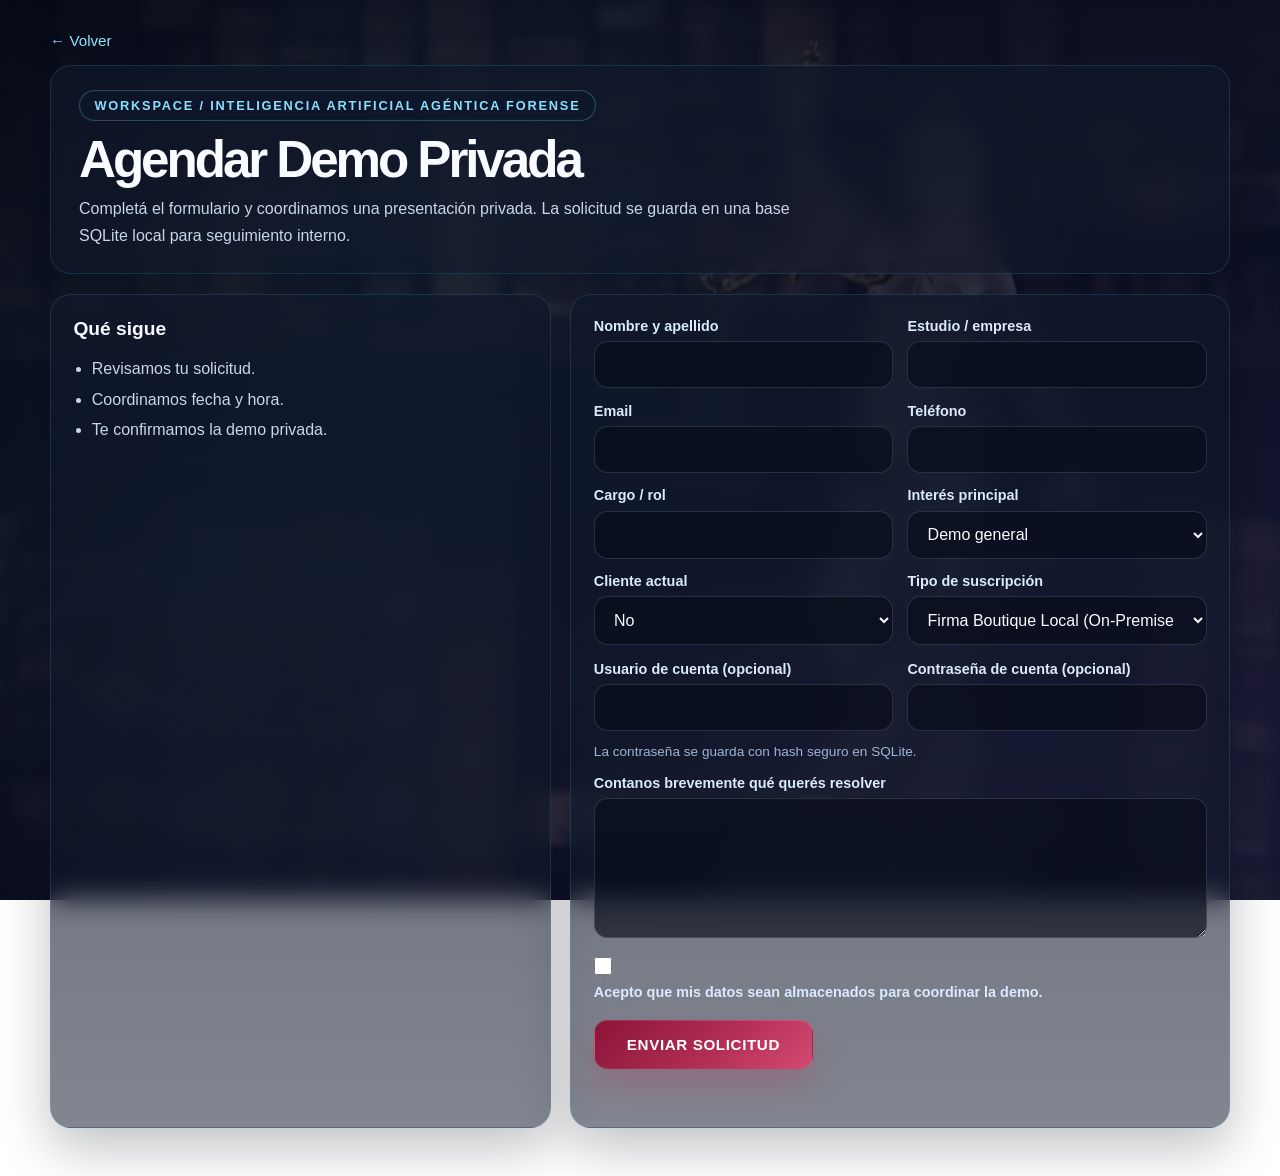
==== agenda-demo.html @ fa38c813 "deploy: JuanCarlosGays/Aequo@5e6d93a78b17ef0241f27243c75415107c44dff4" ====
<!DOCTYPE html>
<html lang="es">
<head>
    <meta charset="UTF-8">
    <meta name="viewport" content="width=device-width, initial-scale=1.0">
    <title>Aequo — Agenda Demo Privada</title>
    <link rel="stylesheet" href="css/styles.css?v=11">
</head>
<body class="agenda-body">
    <main class="agenda-page">
        <section class="agenda-page-hero landing-section visible">
            <div class="agenda-page-shell">
                <a href="index.html" class="agenda-back-link">← Volver</a>
                <div class="agenda-hero-card">
                    <span class="hero-kicker">Workspace / Inteligencia Artificial Agéntica Forense</span>
                    <h1>Agendar Demo Privada</h1>
                    <p>Completá el formulario y coordinamos una presentación privada. La solicitud se guarda en una base SQLite local para seguimiento interno.</p>
                </div>
                <div class="agenda-layout">
                    <section class="agenda-copy-card">
                        <h2>Qué sigue</h2>
                        <ul>
                            <li>Revisamos tu solicitud.</li>
                            <li>Coordinamos fecha y hora.</li>
                            <li>Te confirmamos la demo privada.</li>
                        </ul>
                    </section>

                    <section class="agenda-form-card">
                        <form id="agenda-form" class="agenda-form">
                            <div class="agenda-grid">
                                <label>
                                    <span>Nombre y apellido</span>
                                    <input name="nombre" type="text" required />
                                </label>
                                <label>
                                    <span>Estudio / empresa</span>
                                    <input name="empresa" type="text" required />
                                </label>
                                <label>
                                    <span>Email</span>
                                    <input name="email" type="email" required />
                                </label>
                                <label>
                                    <span>Teléfono</span>
                                    <input name="telefono" type="text" required />
                                </label>
                                <label>
                                    <span>Cargo / rol</span>
                                    <input name="cargo" type="text" required />
                                </label>
                                <label>
                                    <span>Interés principal</span>
                                    <select name="interes">
                                        <option>Demo general</option>
                                        <option>Casos penales</option>
                                        <option>Casos familiares</option>
                                        <option>Casos laborales</option>
                                        <option>Implementación corporativa</option>
                                    </select>
                                </label>
                                <label>
                                    <span>Cliente actual</span>
                                    <select name="es_cliente">
                                        <option value="no" selected>No</option>
                                        <option value="si">Sí</option>
                                    </select>
                                </label>
                                <label>
                                    <span>Tipo de suscripción</span>
                                    <select name="subscription_type">
                                        <option>Firma Boutique Local (On-Premise)</option>
                                        <option>Estudio Asociado (Cloud Gestionado)</option>
                                        <option>Firma Corporativa (Cloud Aislado)</option>
                                        <option>Plan Élite / Enterprise</option>
                                        <option>Plan Crédito Base</option>
                                        <option>Plan Crédito Premium</option>
                                        <option>Aequo Ciudadano (Express)</option>
                                        <option>Suscripción Litigio Activo</option>
                                    </select>
                                </label>
                            </div>

                            <div class="agenda-grid">
                                <label>
                                    <span>Usuario de cuenta (opcional)</span>
                                    <input name="username" type="text" />
                                </label>
                                <label>
                                    <span>Contraseña de cuenta (opcional)</span>
                                    <input name="password" type="password" />
                                </label>
                            </div>
                            <p class="agenda-help">La contraseña se guarda con hash seguro en SQLite.</p>

                            <label class="full-width">
                                <span>Contanos brevemente qué querés resolver</span>
                                <textarea name="mensaje" rows="6"></textarea>
                            </label>

                            <label class="consent-row">
                                <input name="consentimiento" type="checkbox" required />
                                <span>Acepto que mis datos sean almacenados para coordinar la demo.</span>
                            </label>

                            <button type="submit" class="btn-primary agenda-submit">Enviar solicitud</button>
                            <p id="agenda-status" class="agenda-status" aria-live="polite"></p>
                        </form>
                    </section>
                </div>
            </div>
        </section>
    </main>
    <script type="module" src="js/agenda.js?v=4"></script>
</body>
</html>
---- css/styles.css ----
/* Reset y Base */
* {
    margin: 0;
    padding: 0;
    box-sizing: border-box;
}

html {
    scroll-behavior: smooth;
}

body {
    font-family: 'Inter', 'Segoe UI', 'Roboto', sans-serif;
    background:
        radial-gradient(circle at top, rgba(103, 216, 255, 0.12), transparent 35%),
        radial-gradient(circle at 80% 20%, rgba(139, 92, 246, 0.14), transparent 28%),
        linear-gradient(135deg, #050816 0%, #0a1026 40%, #111833 100%);
    background-attachment: fixed;
    color: #e2e8f0;
    min-height: 100vh;
    position: relative;
    overflow-x: hidden;
}

/* Splash Screen */
.splash-screen {
    position: fixed;
    top: 0;
    left: 0;
    width: 100%;
    height: 100%;
    display: flex;
    justify-content: center;
    align-items: center;
    background: linear-gradient(135deg, #0a0e27 0%, #151d3b 50%, #1a1f3a 100%);
    z-index: 9999;
    animation: splash-fade-out 0.45s ease-out 1.95s forwards;
    pointer-events: none;
}

.splash-logo-wrapper {
    position: fixed;
    top: 50%;
    left: 50%;
    transform: translate(-50%, -50%);
    animation: splash-fade-in-out 2.1s ease-in-out forwards;
    filter: drop-shadow(0 0 50px rgba(103, 216, 255, 0.4));
}

.splash-logo {
    height: 70vh;
    width: auto;
    display: block;
    animation: hex-y-spin 2.2s ease-in-out infinite;
}

@keyframes splash-fade-in-out {
    0% {
        opacity: 0;
        pointer-events: auto;
    }
    15% {
        opacity: 1;
    }
    88.75% {
        opacity: 1;
    }
    100% {
        opacity: 0;
        pointer-events: none;
    }
}

@keyframes splash-fade-out {
    0% {
        opacity: 1;
    }
    100% {
        opacity: 0;
        visibility: hidden;
    }
}

/* Fondo Premium con imagen de justicia */
body::before {
    content: '';
    position: fixed;
    top: 0;
    left: 0;
    width: 100%;
    height: 100%;
    background-image: 
        linear-gradient(135deg, rgba(5, 8, 22, 0.88) 0%, rgba(10, 16, 38, 0.82) 50%, rgba(15, 20, 45, 0.9) 100%),
        url('../assets/fondo_justicia.jfif');
    background-size: cover, cover;
    background-position: center, center;
    background-repeat: no-repeat, no-repeat;
    background-attachment: fixed, fixed;
    pointer-events: none;
    z-index: 0;
}

/* Overlay Premium con gradientes radiales adicionales */
body::after {
    content: '';
    position: fixed;
    top: 0;
    left: 0;
    width: 100%;
    height: 100%;
    background: 
        radial-gradient(circle at 20% 50%, rgba(103, 216, 255, 0.07) 0%, transparent 48%),
        radial-gradient(circle at 80% 80%, rgba(139, 92, 246, 0.08) 0%, transparent 42%),
        radial-gradient(circle at 40% 20%, rgba(103, 216, 255, 0.05) 0%, transparent 38%);
    pointer-events: none;
    z-index: 0;
}

main {
    position: relative;
    z-index: 1;
    opacity: 1;
}

.footer-container {
    opacity: 1;
}

body.main-visible main,
body.main-visible .footer-container {
    animation: main-page-fade-in 0.6s ease-out forwards;
}

@keyframes main-page-fade-in {
    0% {
        opacity: 0;
    }
    100% {
        opacity: 1;
    }
}

@keyframes section-fade-in {
    0% {
        opacity: 0;
        transform: translateY(32px);
    }
    100% {
        opacity: 1;
        transform: translateY(0);
    }
}

/* Navegación */
.nav-container {
    display: none;
}

.nav-links {
    display: flex;
    gap: 2.5rem;
    align-items: center;
    justify-content: center;
    margin-top: 3.5rem;
    flex-wrap: wrap;
}

.nav-links a {
    color: #cbd5e1;
    text-decoration: none;
    font-size: 1rem;
    font-weight: 500;
    transition: all 0.3s ease;
    position: relative;
    padding: 0.5rem 0;
}

.nav-links a::after {
    content: '';
    position: absolute;
    bottom: -4px;
    left: 0;
    width: 0;
    height: 2px;
    background: linear-gradient(90deg, #67d8ff, #8b5cf6);
    transition: width 0.3s ease;
}

.nav-links a:hover {
    color: #67d8ff;
}

.nav-links a:hover::after {
    width: 100%;
}

.btn-nav {
    padding: 0.75rem 1.75rem;
    background: linear-gradient(135deg, #67d8ff, #8b5cf6);
    color: #0a0e27;
    border-radius: 0.5rem;
    font-weight: 700;
    cursor: pointer;
    border: none;
    font-size: 1rem;
    transition: all 0.3s ease;
    box-shadow: 0 10px 30px rgba(103, 216, 255, 0.2);
}

.btn-nav:hover {
    transform: translateY(-3px);
    box-shadow: 0 15px 40px rgba(103, 216, 255, 0.3);
}

/* Hero Section */
.hero-section {
    display: flex;
    flex-direction: column;
    justify-content: center;
    align-items: center;
    min-height: 85vh;
    text-align: center;
    padding: 4rem 2rem;
}

.hero-logo-container {
    margin-bottom: 4rem;
    animation: subtle-glow 3s ease-in-out infinite;
}

@keyframes subtle-glow {
    0%, 100% {
        filter: drop-shadow(0 0 30px rgba(103, 216, 255, 0.25));
    }
    50% {
        filter: drop-shadow(0 0 45px rgba(103, 216, 255, 0.35));
    }
}

.hero-logo {
    height: 220px;
    width: auto;
    display: block;
}

.hero-section h1 {
    font-size: 4rem;
    font-weight: 900;
    background: linear-gradient(135deg, #67d8ff 0%, #8b5cf6 100%);
    -webkit-background-clip: text;
    -webkit-text-fill-color: transparent;
    background-clip: text;
    margin-bottom: 1.5rem;
    max-width: 900px;
    letter-spacing: -1px;
}

.hero-section p {
    font-size: 1.35rem;
    color: #cbd5e1;
    max-width: 800px;
    line-height: 1.8;
    font-weight: 400;
    margin-bottom: 0.5rem;
}

/* Footer */
.footer-container {
    text-align: center;
    padding: 3rem 2rem;
    background: rgba(15, 23, 42, 0.6);
    backdrop-filter: blur(10px);
    border-top: 1px solid rgba(103, 216, 255, 0.1);
    color: #94a3b8;
    position: relative;
    z-index: 1;
}

/* Responsivos */

/* Pantallas Ultra Grande (> 1440px) */
@media (min-width: 1440px) {
    .hero-section {
        min-height: 90vh;
        padding: 5rem 3rem;
    }

    .hero-logo-container {
        margin-bottom: 5rem;
    }

    .hero-logo {
        height: 280px;
    }

    .hero-section h1 {
        font-size: 4.5rem;
    }

    .hero-section p {
        font-size: 1.5rem;
        max-width: 900px;
    }

    .nav-links {
        gap: 3rem;
        margin-top: 4rem;
    }
}

/* Pantallas Grande (1024px - 1440px) */
@media (min-width: 1024px) and (max-width: 1439px) {
    .hero-section {
        min-height: 85vh;
        padding: 4.5rem 2.5rem;
    }

    .hero-logo-container {
        margin-bottom: 4rem;
    }

    .hero-logo {
        height: 240px;
    }

    .hero-section h1 {
        font-size: 4rem;
    }

    .hero-section p {
        font-size: 1.3rem;
    }

    .nav-links {
        gap: 2.5rem;
        margin-top: 3.5rem;
    }
}

/* Tablets (768px - 1023px) */
@media (min-width: 768px) and (max-width: 1023px) {
    .hero-section {
        min-height: 75vh;
        padding: 3.5rem 2rem;
    }

    .hero-logo-container {
        margin-bottom: 3rem;
    }

    .hero-logo {
        height: 200px;
    }

    .hero-section h1 {
        font-size: 3rem;
    }

    .hero-section p {
        font-size: 1.1rem;
        max-width: 700px;
    }

    .nav-links {
        gap: 2rem;
        margin-top: 3rem;
    }

    .btn-nav {
        padding: 0.65rem 1.5rem;
        font-size: 0.95rem;
    }
}

/* Móviles Estándar (481px - 767px) */
@media (min-width: 481px) and (max-width: 767px) {
    body::before {
        background: 
            radial-gradient(circle at 20% 50%, rgba(103, 216, 255, 0.08) 0%, transparent 50%),
            radial-gradient(circle at 80% 80%, rgba(139, 92, 246, 0.08) 0%, transparent 50%);
    }

    .hero-section {
        min-height: 70vh;
        padding: 2.5rem 1.75rem;
    }

    .hero-logo-container {
        margin-bottom: 2.5rem;
    }

    .hero-logo {
        height: 170px;
    }

    .hero-section h1 {
        font-size: 2.5rem;
    }

    .hero-section p {
        font-size: 1rem;
        max-width: 600px;
    }

    .nav-links {
        gap: 1.25rem;
        margin-top: 2.5rem;
    }

    .nav-links a {
        font-size: 0.9rem;
    }

    .btn-nav {
        padding: 0.6rem 1.2rem;
        font-size: 0.85rem;
    }

    .footer-container {
        padding: 2.5rem 1.5rem;
        font-size: 0.95rem;
    }
}

/* Móviles Pequeños (< 480px) */
@media (max-width: 480px) {
    body::before {
        background: 
            radial-gradient(circle at 20% 50%, rgba(103, 216, 255, 0.06) 0%, transparent 50%),
            radial-gradient(circle at 80% 80%, rgba(139, 92, 246, 0.06) 0%, transparent 50%);
    }

    html {
        font-size: 14px;
    }

    .hero-section {
        min-height: 65vh;
        padding: 2rem 1rem;
    }

    .hero-logo-container {
        margin-bottom: 2rem;
    }

    .hero-logo {
        height: 140px;
    }

    .hero-section h1 {
        font-size: 1.75rem;
        letter-spacing: -0.5px;
    }

    .hero-section p {
        font-size: 0.9rem;
        max-width: 100%;
        line-height: 1.5;
        margin-bottom: 1rem;
    }

    .nav-links {
        gap: 1rem;
        margin-top: 2rem;
        flex-direction: column;
        width: 100%;
    }

    .nav-links a {
        font-size: 0.8rem;
        width: 100%;
        padding: 0.4rem 0;
    }

    .btn-nav {
        width: 100%;
        padding: 0.6rem 1rem;
        font-size: 0.8rem;
    }

    .footer-container {
        padding: 2rem 1rem;
        font-size: 0.85rem;
    }
}

/* ═══════════════════════════════════════════════════
   LANDING PAGE — Secciones con Fade-In
═══════════════════════════════════════════════════ */

/* Animación de aparición por sección */
.landing-section {
    opacity: 1;
    transform: none;
}

.landing-section.visible {
    opacity: 1;
    transform: translateY(0);
}

body.main-visible .landing-section {
    animation: section-fade-in 0.7s ease-out both;
}

body.main-visible .landing-section:nth-of-type(2) {
    animation-delay: 0.12s;
}

body.main-visible .landing-section:nth-of-type(3) {
    animation-delay: 0.24s;
}

body.main-visible .landing-section:nth-of-type(4) {
    animation-delay: 0.36s;
}

body.main-visible .landing-section:nth-of-type(5) {
    animation-delay: 0.48s;
}

/* Contenedor genérico de secciones */
.section-container {
    max-width: 1180px;
    margin: 0 auto;
    padding: 5.5rem 2rem;
}

.section-title {
    font-size: 2.25rem;
    font-weight: 800;
    background: linear-gradient(135deg, #67d8ff 0%, #8b5cf6 100%);
    -webkit-background-clip: text;
    -webkit-text-fill-color: transparent;
    background-clip: text;
    margin-bottom: 2.5rem;
    text-align: left;
    position: relative;
}

.section-title::after {
    content: '';
    display: block;
    width: 5.5rem;
    height: 1px;
    margin-top: 1rem;
    background: linear-gradient(90deg, rgba(103, 216, 255, 0.75), rgba(139, 92, 246, 0.05));
}

/* ─── Hero Redesign ─── */
.hero-section {
    min-height: 98vh;
    display: flex;
    align-items: center;
    justify-content: center;
    padding: 6rem 2rem 3.5rem;
}

.hero-shell {
    max-width: 1200px;
    width: 100%;
    display: flex;
    flex-direction: column;
    gap: 0.9rem;
    position: relative;
}

.hero-inner {
    width: 100%;
    display: flex;
    flex-direction: column;
    align-items: stretch;
    gap: 2rem;
    padding: 2.25rem;
    border-radius: 2rem;
    background: linear-gradient(180deg, rgba(15, 23, 42, 0.68), rgba(15, 23, 42, 0.42));
    border: 1px solid rgba(148, 163, 184, 0.14);
    box-shadow: 0 30px 90px rgba(2, 6, 23, 0.45);
    backdrop-filter: blur(18px);
}

.hero-logo-container {
    flex-shrink: 0;
    animation: subtle-glow 3s ease-in-out infinite;
    width: 100vw;
    margin-left: calc(50% - 50vw);
    margin-right: calc(50% - 50vw);
    padding: clamp(0.7rem, 1.8vw, 1.25rem) clamp(0.5rem, 1.6vw, 1rem);
    border-radius: 0;
    background: linear-gradient(180deg, rgba(103, 216, 255, 0.08), rgba(139, 92, 246, 0.08));
    border: 1px solid rgba(103, 216, 255, 0.12);
}

.hero-logo {
    --logo-bleed: clamp(20px, 2.6vw, 34px);
    --logo-shift: clamp(1px, 0.3vw, 4px);
    width: calc(100% + var(--logo-bleed));
    margin-left: calc(var(--logo-shift) * -1);
    max-width: none;
    height: auto;
    display: block;
}

.hero-text {
    display: flex;
    flex-direction: column;
    gap: 1.25rem;
}

.hero-auth {
    display: flex;
    justify-content: flex-start;
    position: relative;
    z-index: 25;
    width: 100%;
    opacity: 0;
    visibility: hidden;
    pointer-events: none;
}

body.main-visible .hero-auth {
    opacity: 1;
    visibility: visible;
    pointer-events: auto;
}

.hero-auth-menu {
    position: relative;
}

.hero-auth-trigger {
    list-style: none;
    cursor: pointer;
    padding: 0.45rem 0.85rem;
    border-radius: 0.7rem;
    border: 1px solid rgba(148, 163, 184, 0.35);
    background: rgba(15, 23, 42, 0.42);
    color: #dbeafe;
    font-size: 0.76rem;
    font-weight: 700;
    letter-spacing: 0.08em;
    text-transform: uppercase;
    user-select: none;
}

.hero-auth-trigger::-webkit-details-marker {
    display: none;
}

.hero-auth-panel {
    position: absolute;
    left: 14px;
    top: calc(100% + 0.35rem);
    display: none;
    flex-direction: column;
    gap: 0.45rem;
    width: max-content;
    padding: 0.35rem;
    border-radius: 0.85rem;
    border: 1px solid rgba(103, 216, 255, 0.22);
    background: rgba(2, 6, 23, 0.95);
    box-shadow: 0 18px 35px rgba(2, 6, 23, 0.45);
    z-index: 40;
}

.hero-auth-menu:not([open]) .hero-auth-panel {
    display: none;
    visibility: hidden;
    opacity: 0;
    pointer-events: none;
}

.hero-auth-menu[open] .hero-auth-panel {
    display: flex;
    visibility: visible;
    opacity: 1;
    pointer-events: auto;
}

.btn-auth {
    padding: 0.45rem 0.85rem;
    font-size: 0.76rem;
    letter-spacing: 0.08em;
    text-align: center;
    width: 100%;
    min-width: 98px;
    border-radius: 0.7rem;
    text-transform: uppercase;
    box-shadow: none;
}

.hero-auth-panel .btn-primary:hover,
.hero-auth-panel .btn-secondary:hover {
    transform: none;
    box-shadow: none;
}

.hero-kicker {
    display: inline-block;
    background: rgba(15, 23, 42, 0.55);
    border: 1px solid rgba(103, 216, 255, 0.28);
    color: #8adfff;
    font-size: 0.8rem;
    font-weight: 700;
    letter-spacing: 0.14em;
    text-transform: uppercase;
    padding: 0.45rem 0.9rem;
    border-radius: 2rem;
    width: fit-content;
    box-shadow: 0 0 0 1px rgba(255, 255, 255, 0.02) inset;
}

.hero-section h1 {
    font-size: 3.35rem;
    font-weight: 900;
    line-height: 1.15;
    background: linear-gradient(135deg, #ffffff 0%, #d8e2f0 45%, #b5c4da 100%);
    -webkit-background-clip: text;
    -webkit-text-fill-color: transparent;
    background-clip: text;
    letter-spacing: -1px;
    margin: 0;
    text-align: left;
}

.hero-section p {
    font-size: 1.12rem;
    color: #94a3b8;
    max-width: 640px;
    line-height: 1.8;
    margin: 0;
    text-align: left;
}

.hero-section p strong {
    color: #e2e8f0;
}

.hero-cta {
    display: flex;
    gap: 1.25rem;
    margin-top: 0.75rem;
    flex-wrap: wrap;
}

/* ─── Botones ─── */
.btn-primary {
    padding: 0.95rem 2rem;
    background: linear-gradient(135deg, #8a1538 0%, #b12d54 55%, #d44a72 100%);
    color: #fff;
    border-radius: 0.85rem;
    font-weight: 700;
    font-size: 0.95rem;
    text-decoration: none;
    cursor: pointer;
    transition: all 0.3s ease;
    box-shadow: 0 18px 35px rgba(177, 45, 84, 0.28);
    border: 1px solid rgba(255, 255, 255, 0.08);
    letter-spacing: 0.04em;
    text-transform: uppercase;
}

.btn-primary:hover {
    transform: translateY(-3px);
    box-shadow: 0 22px 42px rgba(177, 45, 84, 0.34);
    background: linear-gradient(135deg, #9d1f46, #d03f6c);
}

.btn-secondary {
    padding: 0.95rem 2rem;
    background: rgba(15, 23, 42, 0.42);
    color: #dbeafe;
    border: 1px solid rgba(148, 163, 184, 0.35);
    border-radius: 0.85rem;
    font-weight: 700;
    font-size: 0.95rem;
    text-decoration: none;
    cursor: pointer;
    transition: all 0.3s ease;
    letter-spacing: 0.04em;
    text-transform: uppercase;
    backdrop-filter: blur(10px);
}

.btn-secondary:hover {
    border-color: #8adfff;
    color: #8adfff;
    background: rgba(103, 216, 255, 0.08);
}

.hero-auth-panel .btn-auth {
    padding: 0.45rem 0.85rem;
    font-size: 0.76rem;
    letter-spacing: 0.08em;
    text-transform: uppercase;
    border-radius: 0.7rem;
    box-shadow: none;
}

/* ─── Sección Manifiesto ─── */
.manifiesto-section {
    border-top: 1px solid rgba(103, 216, 255, 0.1);
    background: linear-gradient(180deg, rgba(15, 23, 42, 0.45), rgba(15, 23, 42, 0.24));
    backdrop-filter: blur(12px);
}

.manifiesto-section .section-container {
    max-width: 840px;
}

.manifiesto-section h2 {
    font-size: 2.15rem;
    font-weight: 800;
    color: #f1f5f9;
    margin-bottom: 2rem;
    line-height: 1.3;
}

.manifiesto-section p {
    font-size: 1.1rem;
    color: #94a3b8;
    line-height: 1.9;
    margin-bottom: 1.25rem;
}

.manifiesto-section p strong {
    color: #e2e8f0;
}

/* ─── Sección Pilares / Cards ─── */
.pilares-section {
    border-top: 1px solid rgba(139, 92, 246, 0.1);
}

.cards-grid {
    display: grid;
    grid-template-columns: repeat(3, 1fr);
    gap: 1.5rem;
}

.pilar-card {
    background: linear-gradient(180deg, rgba(15, 23, 42, 0.72), rgba(15, 23, 42, 0.52));
    border: 1px solid rgba(103, 216, 255, 0.14);
    border-radius: 1.3rem;
    padding: 2rem 1.8rem;
    transition: transform 0.3s ease, box-shadow 0.3s ease, border-color 0.3s ease, background 0.3s ease;
    backdrop-filter: blur(14px);
    box-shadow: 0 18px 50px rgba(2, 6, 23, 0.18);
}

.pilar-card:hover {
    transform: translateY(-8px);
    box-shadow: 0 28px 60px rgba(103, 216, 255, 0.12);
    border-color: rgba(103, 216, 255, 0.32);
    background: linear-gradient(180deg, rgba(15, 23, 42, 0.82), rgba(15, 23, 42, 0.58));
}

.card-tag {
    display: inline-block;
    font-size: 0.68rem;
    font-weight: 700;
    letter-spacing: 0.14em;
    text-transform: uppercase;
    padding: 0.3rem 0.75rem;
    border-radius: 2rem;
    margin-bottom: 1.25rem;
}

.card-tag.tecnologia {
    background: rgba(103, 216, 255, 0.12);
    color: #67d8ff;
    border: 1px solid rgba(103, 216, 255, 0.25);
}

.card-tag.compliance {
    background: rgba(139, 92, 246, 0.12);
    color: #a78bfa;
    border: 1px solid rgba(139, 92, 246, 0.25);
}

.card-tag.seguridad {
    background: rgba(52, 211, 153, 0.1);
    color: #34d399;
    border: 1px solid rgba(52, 211, 153, 0.25);
}

.pilar-card h3 {
    font-size: 1.2rem;
    font-weight: 700;
    color: #f1f5f9;
    margin-bottom: 0.85rem;
    line-height: 1.35;
}

.pilar-card p {
    font-size: 0.95rem;
    color: #94a3b8;
    line-height: 1.75;
}

.pilar-card p strong {
    color: #cbd5e1;
}

/* ─── Sección Flujo Operativo ─── */
.flujo-section {
    border-top: 1px solid rgba(103, 216, 255, 0.1);
    background: linear-gradient(180deg, rgba(15, 23, 42, 0.34), rgba(15, 23, 42, 0.2));
    backdrop-filter: blur(12px);
}

.flujo-steps {
    list-style: none;
    display: flex;
    flex-direction: column;
    gap: 0;
    position: relative;
}

.flujo-steps::before {
    content: '';
    position: absolute;
    left: 2.25rem;
    top: 0;
    bottom: 0;
    width: 1px;
    background: linear-gradient(180deg, rgba(103, 216, 255, 0.4), rgba(139, 92, 246, 0.2), transparent);
}

.flujo-step {
    display: flex;
    align-items: flex-start;
    gap: 2rem;
    padding: 2rem 0;
    border-bottom: 1px solid rgba(103, 216, 255, 0.08);
    position: relative;
}

.flujo-step:last-child {
    border-bottom: none;
}

.step-number {
    flex-shrink: 0;
    width: 4.5rem;
    height: 4.5rem;
    border-radius: 50%;
    background: linear-gradient(135deg, rgba(103, 216, 255, 0.17), rgba(139, 92, 246, 0.18));
    border: 1px solid rgba(103, 216, 255, 0.34);
    display: flex;
    align-items: center;
    justify-content: center;
    font-size: 1rem;
    font-weight: 800;
    color: #67d8ff;
    letter-spacing: 0.05em;
    z-index: 1;
}

.step-body h4 {
    font-size: 1.1rem;
    font-weight: 700;
    color: #f1f5f9;
    margin-bottom: 0.5rem;
}

.step-body p {
    font-size: 1rem;
    color: #94a3b8;
    line-height: 1.75;
    max-width: 700px;
}

.step-body p strong {
    color: #cbd5e1;
}

/* ─── Sección CTA Cierre ─── */
.cta-section {
    border-top: 1px solid rgba(139, 92, 246, 0.15);
}

.cta-inner {
    text-align: center;
    display: flex;
    flex-direction: column;
    align-items: center;
    gap: 1.5rem;
}

.cta-section h2 {
    font-size: 2.35rem;
    font-weight: 800;
    background: linear-gradient(135deg, #f8fafc 0%, #94a3b8 100%);
    -webkit-background-clip: text;
    -webkit-text-fill-color: transparent;
    background-clip: text;
    max-width: 760px;
    line-height: 1.3;
}

.cta-section p {
    font-size: 1.1rem;
    color: #94a3b8;
    max-width: 640px;
    line-height: 1.8;
}

.cta-section p strong {
    color: #e2e8f0;
}

.cta-buttons {
    display: flex;
    gap: 1.25rem;
    flex-wrap: wrap;
    justify-content: center;
    margin-top: 0.5rem;
}

/* ═══ Responsive Landing ═══ */
@media (max-width: 1023px) {
    .hero-inner {
        flex-direction: column;
        text-align: center;
        gap: 2.5rem;
        padding: 2rem 1.5rem;
    }

    .hero-section h1 {
        text-align: center;
        font-size: 2.5rem;
    }

    .hero-section p {
        text-align: center;
        margin: 0 auto;
    }

    .hero-kicker {
        margin: 0 auto;
    }

    .hero-cta {
        justify-content: center;
    }

    .cards-grid {
        grid-template-columns: 1fr;
        gap: 1.25rem;
    }

    .flujo-steps::before {
        display: none;
    }

    .section-title {
        font-size: 1.75rem;
        text-align: center;
    }

    .section-title::after {
        margin-left: auto;
        margin-right: auto;
    }

    .cta-section h2 {
        font-size: 1.75rem;
    }
}

@media (max-width: 767px) {
    .section-container {
        padding: 3.5rem 1.25rem;
    }

    .hero-section {
        padding: 3rem 1.25rem 2rem;
        min-height: auto;
    }

    .hero-logo {
        --logo-bleed: 30px;
        --logo-shift: 0px;
        width: 100%;
        height: auto;
    }

    .hero-section h1 {
        font-size: 1.9rem;
    }

    .hero-section p {
        font-size: 0.98rem;
    }

    .flujo-step {
        flex-direction: column;
        gap: 1rem;
    }

    .step-number {
        width: 3.5rem;
        height: 3.5rem;
        font-size: 0.85rem;
    }

    .btn-primary,
    .btn-secondary {
        width: 100%;
        text-align: center;
    }
}

/* ═══ Agenda Demo (JS + SQLite) ═══ */
.agenda-body {
    overflow-y: auto;
}

.agenda-body main {
    opacity: 1;
}

.agenda-body .landing-section {
    opacity: 1;
    transform: none;
}

.agenda-page {
    min-height: 100vh;
    padding: 2rem 1rem 3rem;
    position: relative;
    z-index: 1;
}

.agenda-page-shell {
    max-width: 1180px;
    margin: 0 auto;
}

.agenda-back-link {
    display: inline-block;
    margin-bottom: 1rem;
    color: #8fe8ff;
    text-decoration: none;
    font-size: 0.95rem;
}

.agenda-hero-card,
.agenda-copy-card,
.agenda-form-card {
    background: linear-gradient(180deg, rgba(15, 23, 42, 0.72), rgba(15, 23, 42, 0.52));
    border: 1px solid rgba(103, 216, 255, 0.14);
    border-radius: 1.3rem;
    box-shadow: 0 20px 52px rgba(2, 6, 23, 0.25);
    backdrop-filter: blur(14px);
}

.agenda-hero-card {
    padding: 1.5rem 1.75rem;
    margin-bottom: 1.25rem;
}

.agenda-hero-card h1 {
    margin: 0.7rem 0 0.55rem;
    font-size: clamp(2rem, 4vw, 3.3rem);
    line-height: 1.05;
    color: #f8fbff;
    letter-spacing: -0.06em;
}

.agenda-hero-card p {
    margin: 0;
    color: #c9d6ea;
    max-width: 760px;
    line-height: 1.7;
}

.agenda-layout {
    display: grid;
    grid-template-columns: 0.95fr 1.25fr;
    gap: 1.2rem;
}

.agenda-copy-card,
.agenda-form-card {
    padding: 1.4rem;
}

.agenda-copy-card h2 {
    margin: 0 0 0.9rem;
    color: #f8fbff;
    font-size: 1.2rem;
}

.agenda-copy-card ul {
    margin: 0;
    padding-left: 1.15rem;
    color: #c9d6ea;
    line-height: 1.9;
}

.agenda-form {
    display: grid;
    gap: 1rem;
}

.agenda-grid {
    display: grid;
    grid-template-columns: repeat(2, minmax(0, 1fr));
    gap: 0.9rem;
}

.agenda-form label {
    display: grid;
    gap: 0.45rem;
}

.agenda-form span {
    color: #dbeafe;
    font-size: 0.9rem;
    font-weight: 600;
}

.agenda-form input,
.agenda-form textarea,
.agenda-form select {
    width: 100%;
    border-radius: 0.85rem;
    border: 1px solid rgba(148, 163, 184, 0.22);
    background: rgba(7, 13, 25, 0.65);
    color: #f8fbff;
    padding: 0.85rem 0.95rem;
    font: inherit;
    outline: none;
}

.agenda-form textarea {
    resize: vertical;
    min-height: 140px;
}

.agenda-form input:focus,
.agenda-form textarea:focus,
.agenda-form select:focus {
    border-color: rgba(143, 232, 255, 0.7);
    box-shadow: 0 0 0 3px rgba(103, 216, 255, 0.12);
}

.agenda-form .full-width {
    grid-column: 1 / -1;
}

.agenda-help {
    margin: -0.2rem 0 0;
    color: #9fb4d6;
    font-size: 0.85rem;
}

.agenda-help a {
    color: #8fe8ff;
}

.consent-row {
    display: flex;
    align-items: flex-start;
    gap: 0.65rem;
    color: #c9d6ea;
    line-height: 1.5;
}

.consent-row input {
    margin-top: 0.2rem;
    width: 18px;
    height: 18px;
    flex-shrink: 0;
}

.agenda-submit {
    width: fit-content;
}

.agenda-status {
    min-height: 1.2rem;
    color: #c9d6ea;
    margin: 0;
}

.agenda-status.success {
    color: #7ef0bf;
}

.account-mode-badge {
    display: inline-block;
    padding: 0.15rem 0.55rem;
    border-radius: 999px;
    border: 1px solid rgba(103, 216, 255, 0.3);
    background: rgba(103, 216, 255, 0.1);
    color: #b8edff;
    font-weight: 700;
}

.account-workspace-card {
    margin-top: 1.25rem;
}

.account-workspace-card h2 {
    color: #f8fbff;
    margin: 0.5rem 0 0;
    font-size: clamp(1.35rem, 3vw, 2rem);
}

.account-workspace-actions {
    display: flex;
    flex-wrap: wrap;
    gap: 0.8rem;
}

.account-streamlit-frame {
    width: 100%;
    min-height: 780px;
    border: 1px solid rgba(103, 216, 255, 0.18);
    border-radius: 1rem;
    background: rgba(7, 13, 25, 0.72);
}

@media (max-width: 1023px) {
    .agenda-layout {
        grid-template-columns: 1fr;
    }
}

@media (max-width: 767px) {
    .agenda-grid {
        grid-template-columns: 1fr;
    }

    .agenda-submit {
        width: 100%;
    }
}
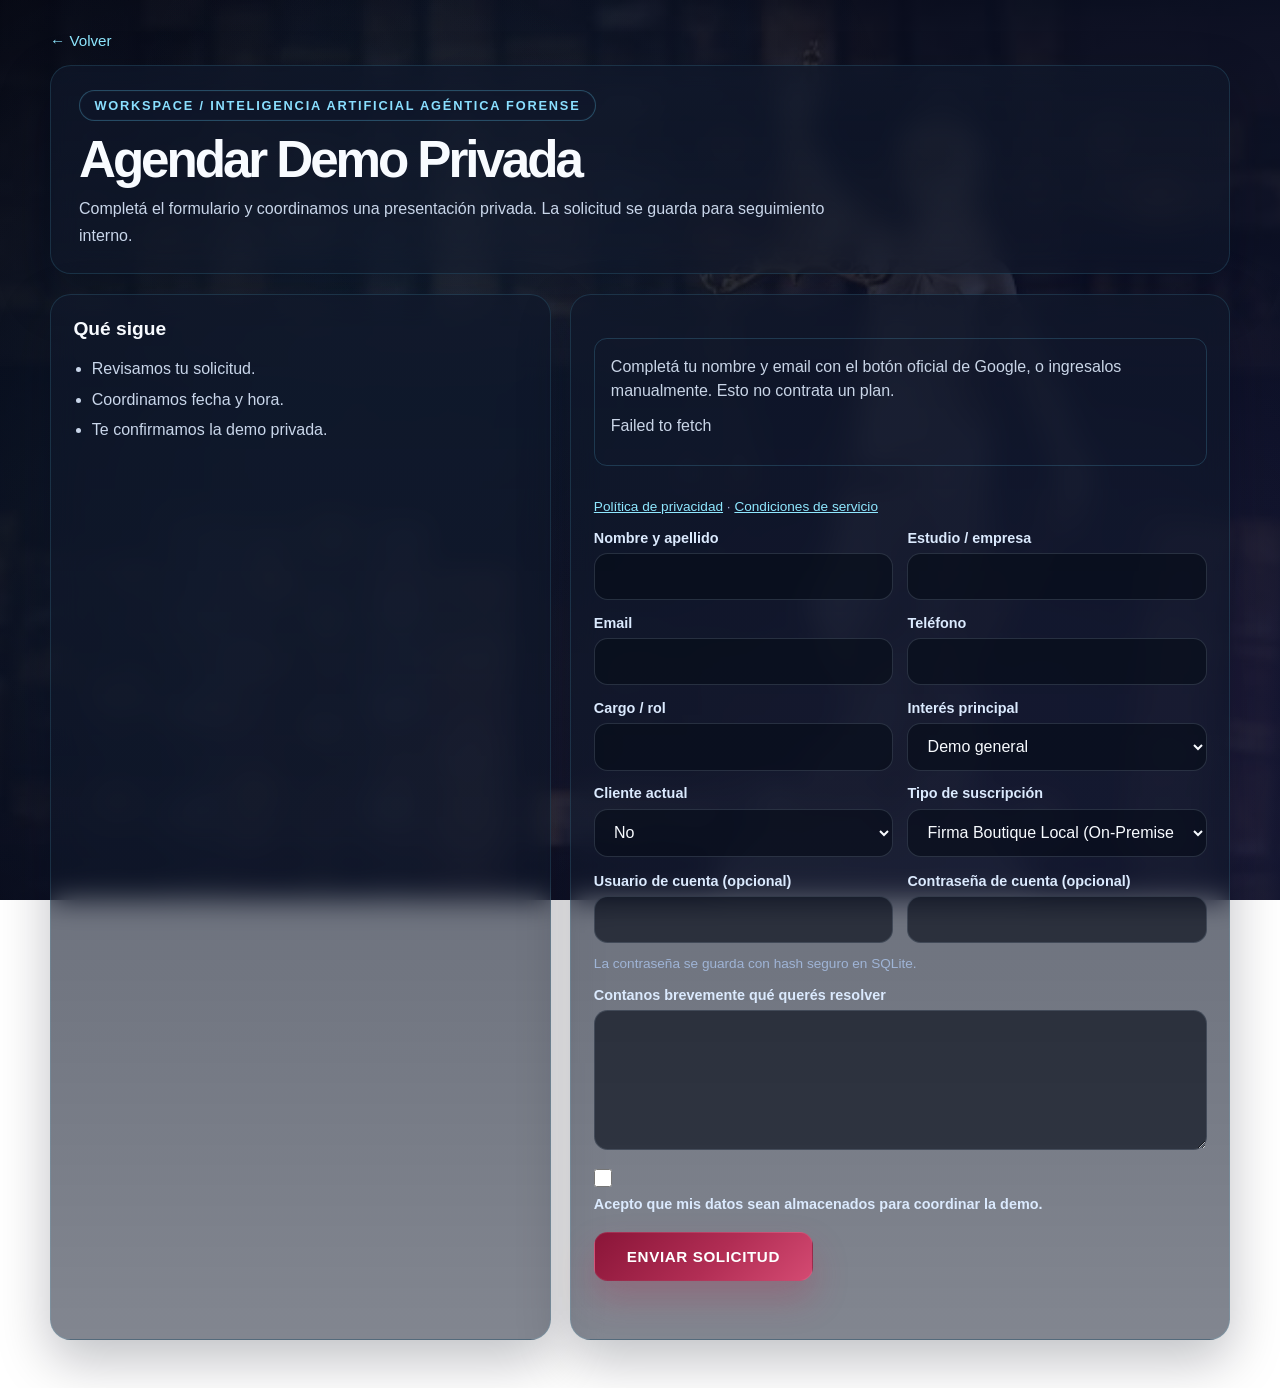
==== commit 179be2b7: "deploy: JuanCarlosGays/Aequo@af7c49a6813589784f0bd93418cf0786ff454b25" ====
--- a/agenda-demo.html
+++ b/agenda-demo.html
@@ -14,7 +14,7 @@
                 <div class="agenda-hero-card">
                     <span class="hero-kicker">Workspace / Inteligencia Artificial Agéntica Forense</span>
                     <h1>Agendar Demo Privada</h1>
-                    <p>Completá el formulario y coordinamos una presentación privada. La solicitud se guarda en una base SQLite local para seguimiento interno.</p>
+                    <p>Completá el formulario y coordinamos una presentación privada. La solicitud se guarda para seguimiento interno.</p>
                 </div>
                 <div class="agenda-layout">
                     <section class="agenda-copy-card">
@@ -28,6 +28,13 @@
 
                     <section class="agenda-form-card">
                         <form id="agenda-form" class="agenda-form">
+                            <div class="google-signin-area">
+                                <p>Completá tu nombre y email con el botón oficial de Google, o ingresalos manualmente. Esto no contrata un plan.</p>
+                                <div data-google-contact-button></div>
+                                <p data-google-contact-status class="agenda-status" aria-live="polite"></p>
+                                <button data-google-contact-manual type="button" class="btn-secondary" hidden>Usar datos manuales</button>
+                            </div>
+                            <p class="agenda-help"><a href="privacidad.html">Política de privacidad</a> · <a href="condiciones.html">Condiciones de servicio</a></p>
                             <div class="agenda-grid">
                                 <label>
                                     <span>Nombre y apellido</span>
@@ -111,6 +118,6 @@
             </div>
         </section>
     </main>
-    <script type="module" src="js/agenda.js?v=4"></script>
+    <script type="module" src="js/agenda.js?v=5"></script>
 </body>
 </html>
--- a/css/styles.css
+++ b/css/styles.css
@@ -170,7 +170,7 @@
     text-decoration: none;
     font-size: 1rem;
     font-weight: 500;
-    transition: all 0.3s ease;
+    transition: transform 0.3s ease, box-shadow 0.3s ease, background 0.3s ease, border-color 0.3s ease;
     position: relative;
     padding: 0.5rem 0;
 }
@@ -274,6 +274,18 @@
     color: #94a3b8;
     position: relative;
     z-index: 1;
+}
+
+.footer-disclaimer {
+    max-width: 980px;
+    margin: 1.5rem auto 0;
+    color: #cbd5e1;
+    font-size: 0.85rem;
+    line-height: 1.7;
+}
+
+.footer-disclaimer strong {
+    color: #e2e8f0;
 }
 
 /* Responsivos */
@@ -764,6 +776,14 @@
     transform: translateY(-3px);
     box-shadow: 0 22px 42px rgba(177, 45, 84, 0.34);
     background: linear-gradient(135deg, #9d1f46, #d03f6c);
+    color: #ffffff;
+    border-color: rgba(255, 255, 255, 0.55);
+}
+
+.btn-primary:focus-visible,
+.btn-secondary:focus-visible {
+    outline: 3px solid #8adfff;
+    outline-offset: 3px;
 }
 
 .btn-secondary {
@@ -855,6 +875,19 @@
     background: linear-gradient(180deg, rgba(15, 23, 42, 0.82), rgba(15, 23, 42, 0.58));
 }
 
+.pilar-card h3,
+.pilar-card p {
+    transition: color 0.3s ease;
+}
+
+.pilar-card:hover h3 {
+    color: #ffffff;
+}
+
+.pilar-card:hover p {
+    color: #cbd5e1;
+}
+
 .card-tag {
     display: inline-block;
     font-size: 0.68rem;
@@ -1145,6 +1178,62 @@
     text-decoration: none;
     font-size: 0.95rem;
 }
+
+/* ═══ Modal: Video Demo ═══ */
+.video-modal-overlay {
+    position: fixed;
+    inset: 0;
+    display: flex;
+    justify-content: center;
+    align-items: center;
+    background: rgba(5, 8, 22, 0.88);
+    backdrop-filter: blur(4px);
+    z-index: 10000;
+    padding: 1.5rem;
+}
+
+.video-modal-overlay[hidden] {
+    display: none;
+}
+
+.video-modal-content {
+    position: relative;
+    width: min(960px, 100%);
+    background: linear-gradient(135deg, #0a1026 0%, #111833 100%);
+    border: 1px solid rgba(103, 216, 255, 0.25);
+    border-radius: 0.75rem;
+    box-shadow: 0 20px 60px rgba(0, 0, 0, 0.55);
+    overflow: hidden;
+}
+
+.video-modal-content video {
+    display: block;
+    width: 100%;
+    max-height: 80vh;
+    background: #000;
+}
+
+.video-modal-close {
+    position: absolute;
+    top: 0.5rem;
+    right: 0.75rem;
+    width: 2.25rem;
+    height: 2.25rem;
+    border: none;
+    border-radius: 50%;
+    background: rgba(15, 20, 40, 0.75);
+    color: #e2e8f0;
+    font-size: 1.5rem;
+    line-height: 1;
+    cursor: pointer;
+    z-index: 1;
+    transition: background 0.2s ease;
+}
+
+.video-modal-close:hover {
+    background: rgba(139, 92, 246, 0.55);
+}
+
 
 .agenda-hero-card,
 .agenda-copy-card,
@@ -1324,6 +1413,150 @@
     background: rgba(7, 13, 25, 0.72);
 }
 
+.ecommerce-plan-list {
+    display: grid;
+    gap: 0.65rem;
+    margin: 1rem 0;
+}
+
+.ecommerce-plan-list p,
+.ecommerce-plan-card {
+    margin: 0;
+    padding: 0.7rem 0.8rem;
+    border: 1px solid rgba(103, 216, 255, 0.18);
+    border-radius: 0.65rem;
+    background: rgba(7, 13, 25, 0.42);
+    line-height: 1.45;
+}
+
+.ecommerce-plan-card {
+    color: inherit;
+    font: inherit;
+    text-align: left;
+    cursor: pointer;
+}
+
+.ecommerce-plan-card[aria-pressed="true"],
+.ecommerce-plan-card:focus-visible {
+    border-color: #67d8ff;
+    background: rgba(103, 216, 255, 0.12);
+}
+
+.ecommerce-methods {
+    min-width: 0;
+    margin: 1.15rem 0;
+    padding: 0.9rem;
+    border: 1px solid rgba(103, 216, 255, 0.25);
+    border-radius: 0.8rem;
+}
+
+.payment-fields {
+    display: grid;
+    gap: 1rem;
+    min-width: 0;
+    margin: 0;
+    padding: 0;
+    border: 0;
+}
+
+.payment-fields > .agenda-help {
+    margin: 0;
+    line-height: 1.6;
+}
+
+.payment-fields > .agenda-submit {
+    margin-top: 0.5rem;
+}
+
+.ecommerce-methods legend {
+    padding: 0 0.4rem;
+    color: #f8fbff;
+    font-weight: 700;
+}
+
+.ecommerce-method-grid {
+    display: grid;
+    grid-template-columns: repeat(2, minmax(0, 1fr));
+    gap: 0.7rem;
+}
+
+.ecommerce-method {
+    display: grid;
+    grid-template-columns: 1fr auto;
+    min-width: 0;
+    padding: 0.8rem;
+    border: 1px solid rgba(103, 216, 255, 0.2);
+    border-radius: 0.7rem;
+    background: rgba(7, 13, 25, 0.48);
+    cursor: pointer;
+}
+
+.ecommerce-method input {
+    grid-column: 2;
+    grid-row: 1;
+    align-self: center;
+    width: 18px;
+    height: 18px;
+    min-height: 0;
+    padding: 0;
+    margin: 0;
+    accent-color: #67d8ff;
+}
+
+.payment-logo {
+    grid-column: 1;
+    grid-row: 1;
+    display: block;
+    width: 64px;
+    height: 48px;
+    object-fit: contain;
+    padding: 8px;
+    border-radius: 8px;
+    background: #fff;
+    box-sizing: border-box;
+}
+
+.ecommerce-method span {
+    grid-column: 1 / -1;
+    margin-top: 0.7rem;
+    font-weight: 700;
+}
+
+.ecommerce-method small {
+    grid-column: 1 / -1;
+    display: block;
+    margin-top: 0.45rem;
+    color: #aab8ce;
+    line-height: 1.4;
+}
+
+.ecommerce-method input:disabled {
+    cursor: not-allowed;
+}
+
+.google-signin-area {
+    margin: 1.25rem 0;
+    padding: 1rem;
+    border: 1px solid rgba(103, 216, 255, 0.18);
+    border-radius: 0.8rem;
+}
+
+.google-signin-area p,
+.google-new-account summary {
+    margin-bottom: 0.7rem;
+    color: #c9d5e7;
+    line-height: 1.5;
+}
+
+.google-new-account {
+    margin: 1rem 0;
+}
+
+.google-new-account summary {
+    cursor: pointer;
+    font-weight: 700;
+}
+
 @media (max-width: 1023px) {
     .agenda-layout {
         grid-template-columns: 1fr;
@@ -1338,4 +1571,8 @@
     .agenda-submit {
         width: 100%;
     }
-}
+
+    .ecommerce-method-grid {
+        grid-template-columns: 1fr;
+    }
+}
